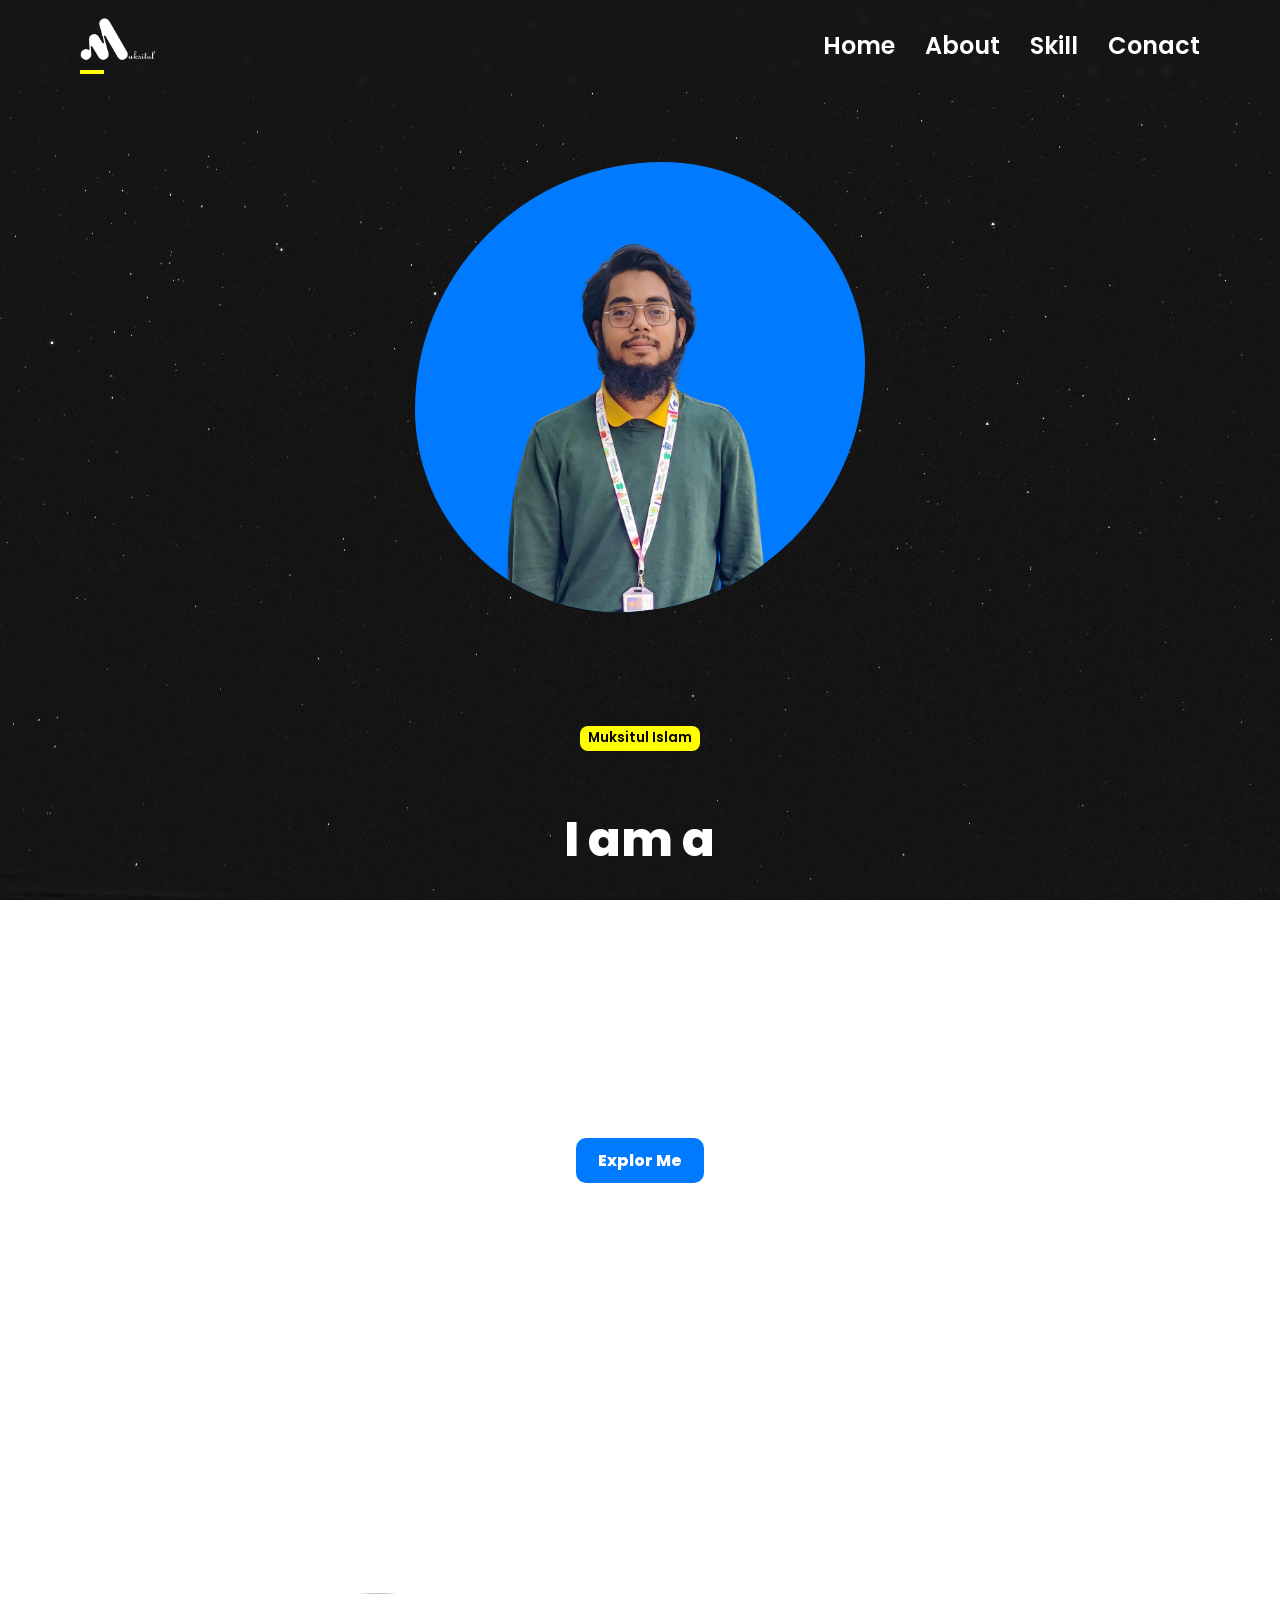
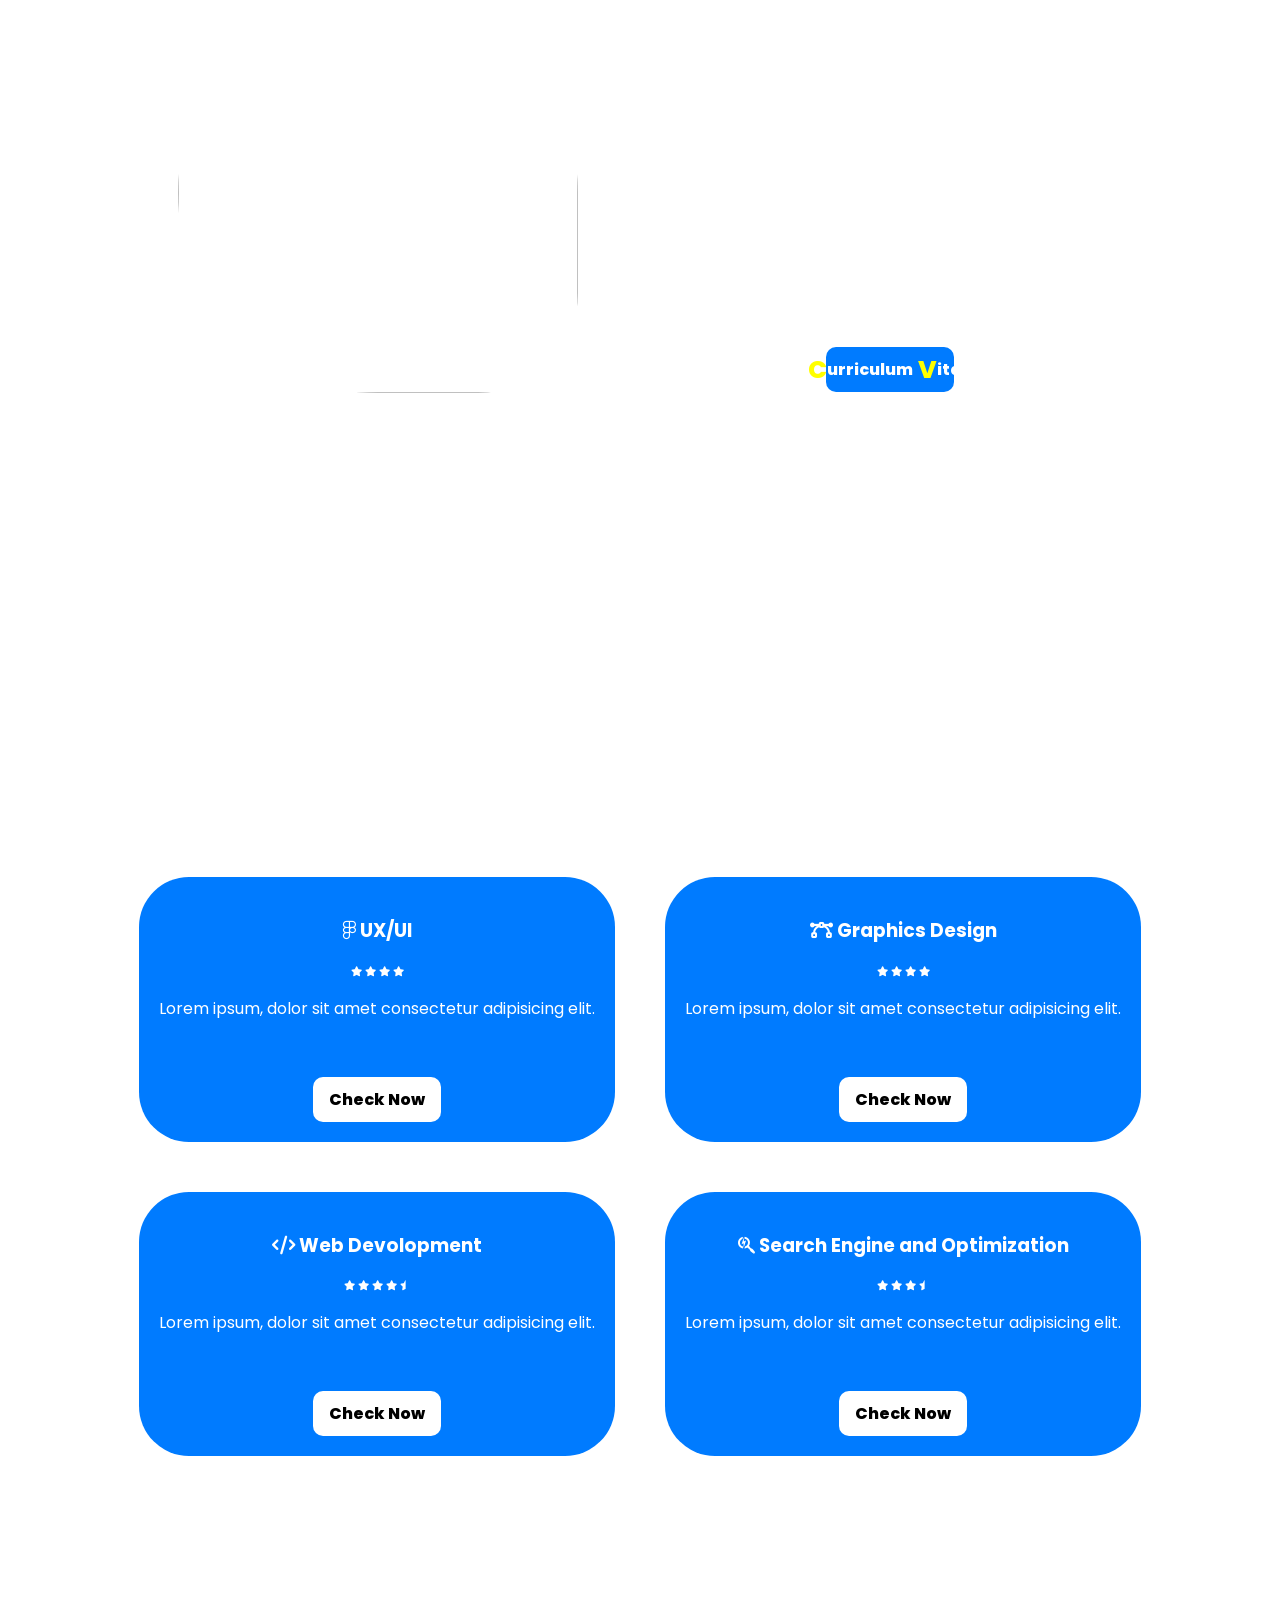
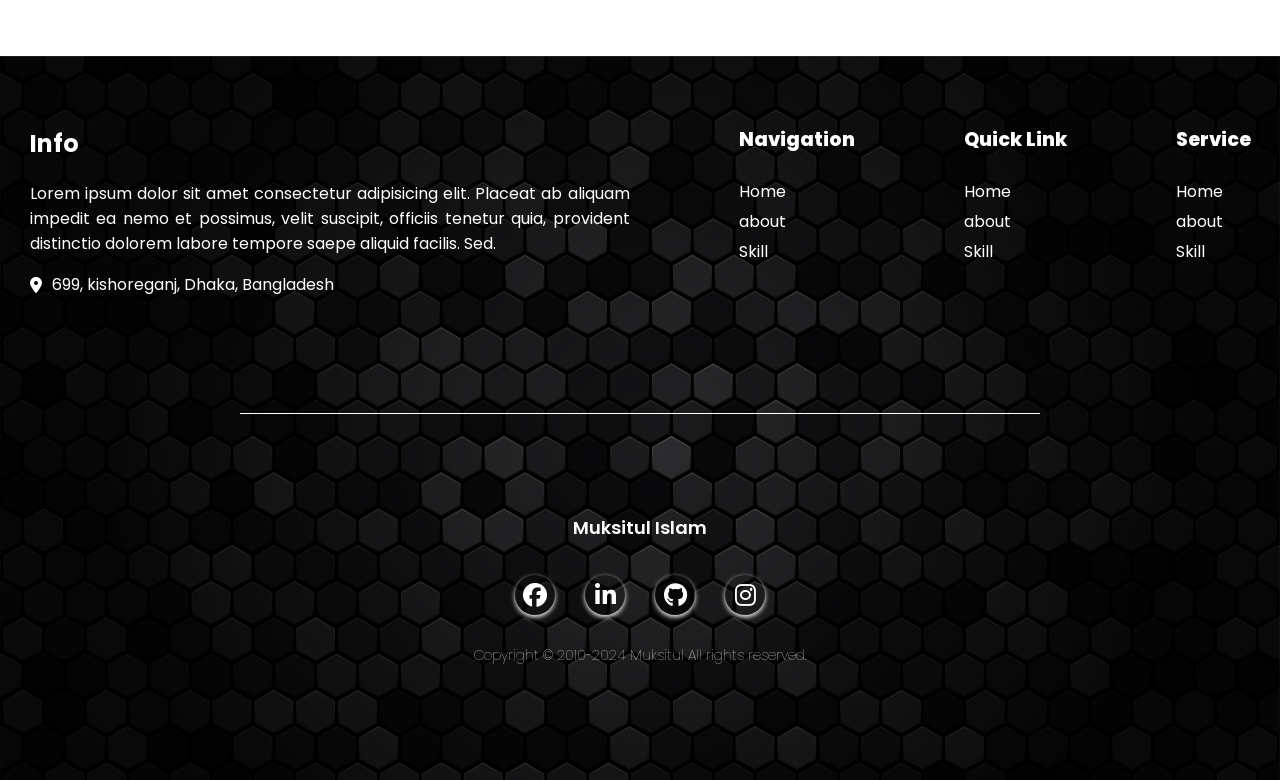
==== index.html @ 4fedbeda "ffsd" ====
<!DOCTYPE html>
<html lang="en">
<head>
    <meta charset="UTF-8">
    <meta name="viewport" content="width=device-width, initial-scale=1.0">
    <title>Muksitul Islam</title>
    <link rel="stylesheet" href="porfolio.css">
    <link rel="stylesheet" href="https://cdnjs.cloudflare.com/ajax/libs/font-awesome/6.7.2/css/all.min.css" integrity="sha512-Evv84Mr4kqVGRNSgIGL/F/aIDqQb7xQ2vcrdIwxfjThSH8CSR7PBEakCr51Ck+w+/U6swU2Im1vVX0SVk9ABhg==" crossorigin="anonymous" referrerpolicy="no-referrer" />
    <script src="https://unpkg.com/typed.js@2.1.0/dist/typed.umd.js"></script>
    
</head>
<body>
    <header>
        <a href="#" class="logo"><img src="img/muksitul-logo-2.png" alt=""><div></div></a>
        <ul class="nav-ul">
            <a href="" class="navigation">
                <li>Home</li>
            </a>
            <a href="" class="navigation">
                <li>About</li>
            </a>
            <a href="" class="navigation">
                <li>Skill</li>
            </a>
            <a href="" class="navigation">
                <li>Conact</li>
            </a>
        </ul>
    </header>
    <main>
        <!--/*Porfile section*/-->
        <section class="profile">
            <div class="text">
                <h3 class="name">Muksitul Islam</h3>
                <h1>I am a <span class="auto-type"></span></h1>
            
                <p>Highly passionate about delivering outstanding quality and exceptional service in every task I undertake. My approach is rooted in a commitment to excellence, ensuring that all objectives are met with  precision and dedication. By maintaining a focus on continuous improvement and client satisfaction, I consistently strive to exceed expectations and contribute meaningful value to every project.</p>
                <a href="" class="cv">Explor Me</a>
                <div class="icon">
                    <a href="https://www.facebook.com/MISFOfficial" target="_blank"><i class="fa-brands fa-facebook"></i></a>
                    <a href="https://www.linkedin.com/in/misfofficial/" target="_blank"><i class="fa-brands fa-linkedin-in"></i></a>
                    <a href="https://github.com/MISFOfficial" target="_blank"><i class="fa-brands fa-github"></i></a>
                    <a href=""><i class="fa-brands fa-instagram"></i></a>
                </div>
            </div>
            <div class="size">
                <div class="img-back">
                    <img src="img/received_131125129988512-removebg.png" alt="" class="image">
                </div>
            </div>
        </section>

        <!--thers section-->
        <section class="other">
            <div class="back-color">
                <div class="marg">
                    <img src="img/coding_time.gif" alt="">
                    <div class="bio">
                        <p>Lorem ipsum dolor sit amet consectetur adipisicing elit. Fuga omnis officiis sit quas vitae suscipit temporibus nihil velit quam delectus repellendus explicabo consectetur numquam quo eaque voluptates, quos ad. Obcaecati.</p>
                        <p>Lorem ipsum dolor sit amet consectetur adipisicing elit. Soluta cupiditate hic nihil adipisci molestiae dicta nisi ullam enim eum magnam, provident id repellat incidunt officiis minus necessitatibus! Temporibus, iste porro?</p>
                        <div><a href="" class="cv"><span>C</span>urriculum<span class="v">V</span>itae</a></div>
                    </div>
                </div>
            </div>
        </section>

        <!--experiance-->
        <section class="experiance">
            <h1>{ Expart ON }</h1>
            <div class="details">
                <div class="work">
                    <h3><i class="fa-brands fa-figma"></i> UX/UI</h3>
                    <div class="rating">
                        <i class="fa-solid fa-star"></i>
                        <i class="fa-solid fa-star"></i>
                        <i class="fa-solid fa-star"></i>
                        <i class="fa-solid fa-star"></i>
                    </div>
                    <p>Lorem ipsum, dolor sit amet consectetur adipisicing elit.</p>
                    <a href="" class="Check">Check Now</a>
                </div>
                <div class="work">
                    <h3><i class="fa-solid fa-bezier-curve"></i> Graphics Design</h3>
                    <div class="rating">
                        <i class="fa-solid fa-star"></i>
                        <i class="fa-solid fa-star"></i>
                        <i class="fa-solid fa-star"></i>
                        <i class="fa-solid fa-star"></i>
                    </div>
                    <p>Lorem ipsum, dolor sit amet consectetur adipisicing elit.</p>
                    <a href="" class="Check">Check Now</a>
                </div>
                <div class="work">
                    <h3><i class="fa-solid fa-code"></i> Web Devolopment</h3>
                    <div class="rating">
                        <i class="fa-solid fa-star"></i>
                        <i class="fa-solid fa-star"></i>
                        <i class="fa-solid fa-star"></i>
                        <i class="fa-solid fa-star"></i>
                        <i class="fa-solid fa-star-half"></i>
                    </div>
                    <p>Lorem ipsum, dolor sit amet consectetur adipisicing elit.</p>
                    <a href="" class="Check">Check Now</a>
                </div>
                <div class="work">
                    <h3><i class="fa-brands fa-searchengin"></i> Search Engine and Optimization</h3>
                    <div class="rating">
                        <i class="fa-solid fa-star"></i>
                        <i class="fa-solid fa-star"></i>
                        <i class="fa-solid fa-star"></i>
                        <i class="fa-solid fa-star-half"></i>
                    </div>
                    <p>Lorem ipsum, dolor sit amet consectetur adipisicing elit.</p>
                    <a href="" class="Check">Check Now</a>
                </div>
            </div>
            
        </section>
    </main>


    <footer>
        <section class="contact">
            <div class="cont-1">
                <h1>Info</h1>
                <p class="text-2">Lorem ipsum dolor sit amet consectetur adipisicing elit. Placeat ab aliquam impedit ea nemo et possimus, velit suscipit, officiis tenetur quia, provident distinctio dolorem labore tempore saepe aliquid facilis. Sed.</p>
                <p class="location"><i class="fa-solid fa-location-dot"></i>699, kishoreganj, Dhaka, Bangladesh</p>
            </div>
            <div class="cont-2">
                <p class="title">Navigation</p>
                <a href="" class="list">Home</a>
                <a href="" class="list">about</a>
                <a href="" class="list">Skill</a>
            </div>
            <div class="cont-2">
                <p class="title">Quick Link</p>
                <a href="" class="list">Home</a>
                <a href="" class="list">about</a>
                <a href="" class="list">Skill</a>
            </div>
            <div class="cont-2">
                <p class="title">Service</p>
                <a href="" class="list">Home</a>
                <a href="" class="list">about</a>
                <a href="" class="list">Skill</a>
            </div>
        </section>

        <div class="line-align"><div class="line"></div></div>

        <section class="footer-section">
            <section class="foot">
                <div>
                    <p class="m-name">Muksitul Islam</p>
                </div>
                <div class="icon">
                    <a href="https://www.facebook.com/MISFOfficial" target="_blank"><i class="fa-brands fa-facebook"></i></a>
                    <a href="https://www.linkedin.com/in/misfofficial/" target="_blank"><i class="fa-brands fa-linkedin-in"></i></a>
                    <a href="https://github.com/MISFOfficial" target="_blank"><i class="fa-brands fa-github"></i></a>
                    <a href=""><i class="fa-brands fa-instagram"></i></a>
                </div>
                <div>
                    <p class="copyright">Copyright © 2010-2024 Muksitul All rights reserved.</p>
                </div>
            </section>
        </section>
    </footer>
    <script src="portfolio.js"></script>
</body>
</html>
---- porfolio.css ----
/* ----- POPPINS FONT Link ----- */
@import url('https://fonts.googleapis.com/css2?family=Poppins:wght@400;500;600;700&display=swap');


body{
    background-image: url(img/bk4.jpg);
    background-repeat: no-repeat;
    background-size: cover;
    background-attachment: fixed;
    font-family: 'Poppins', sans-serif;
    font-weight: 400;
    margin: 0px;
}
header{
    display: flex;
    align-items: center;
    justify-content: space-between;
    padding-left: 80px;
    padding-right: 80px;
    font-size: 150%;
    backdrop-filter: blur(3px);
    height: 10vh;
    background-attachment: fixed;
    position: sticky;
    top: 0;
    z-index: 1;
}
.nav-ul{
    display: flex;
    gap: 30px;
}
.logo{
    color: white;
    text-decoration: none;
    transition: .5s;
}
.logo>img{
    height: 5vh;
}
.logo>div{
    background-color: yellow;
    height: .5vh;
    width: 30%;
}
.logo:hover{
    transform: scale(1.1);
    transition: .5s;
}
.navigation{
    text-decoration: none;
    list-style: none;
    color: white;
    transition: .5s;
    font-weight: 600;
}

.navigation:hover{
    transform: scale(1.1);
    transition: .5s;
    color: yellow;
}
 


main>img{
    height: 90vh;
}
/*Porfile section*/
main{
    color: white;
    padding-left: 80px;
    padding-right: 80px;
    margin-bottom: 100px;
}
.profile{
    display: flex;
    justify-content: space-around;
    margin-top: 8vh;
}
.text{
  display: flex;
  flex-direction: column;
}
.text>h1{
    font-size: 300%;
    font-weight: 800;
}
.auto-type{
    text-transform: capitalize;
    color: yellow;
}

.text>p{
    width: 46vw;
    text-align: justify;
}
.name{
    text-decoration: none;
    color: black;
    font-size: 86%;
    font-weight: 600;
    background: yellow;
    display: flex;
    justify-content: center;
    align-items: center;
    width: 120px;
    height: 25px;
    border-radius: 8px;
}

.cv{
    text-decoration: none;
    color: white;
    font-size: 100%;
    font-weight: 800;
    background: #007BFF;
    display: flex;
    justify-content: center;
    align-items: center;
    width: 10vw;
    height: 5vh;
    border-radius: 10px;
    transition: .5s;
    margin-top: 40px;
}

.cv:hover{
    background: yellow;
    color: black;
    transform: scale(1.05);
}

.icon{
    display: flex;
    gap: 30px;
    margin-top: 5%;
}
.icon>a{
    text-decoration: none;
}
.icon>a>i{
    font-size: 150%;
    display: flex;
    justify-content: center;
    align-items: center;
    width: 40px;
    height: 40px;
    border-radius: 50%;
    box-shadow: 0px 2px 5px 0px rgba(255, 255, 255,255);
    cursor: pointer;
    color: rgb(255, 255, 255);
    transition: .5s;
}
.icon>a>i:hover{
    transform: scale(1.1);
    color: yellow;
}
.img-back{
    width: 450px;
    height: 450px;
    background: #007BFF;
    border-radius: 55% 45% 55% 45%;
    overflow: hidden;
    animation: animate 5s ease-in-out infinite;
}
.image{
    width: 450px;
    object-fit: cover;
}



/*<!--thers section-->*/
.other{
    margin-top: 30vh;
    margin-bottom: 30vh;
    justify-content: center;
    display: flex;
}
.back-color{
    width: 80vw;
    height: 60vh;
    border-radius: 50px;
    animation: autoshowanimation both;
    animation-timeline: view(80% 5%);
    align-items: center;
    justify-content: space-around;
    display: flex;
    flex-direction: column;
    box-shadow: 0px 0px 1px 1px rgb(255, 255, 255);
}
@keyframes autoshowanimation{
    from{
        opacity: 0;
        transform: translateY(200px) scale(.01);
    }
    to{
        opacity: 1;
        transform: translateY(0) scale(1);
    }
   
}
.back-color {
    animation-delay: 5s;
}

.marg{
    padding-left: 50px;
    padding-right: 50px;
    display: flex;
    gap: 100px;
    align-items: center;
}
.bio{
    display: flex;
    flex-direction: column;
    width: auto;
}
.bio>div{
    display: flex;
    justify-content: center;
}

.marg>img{
    width: 400px;
    height: 400px;
    border-radius: 100% 100% 100% 50%;
    transform: scaleX(-1);
    
}
.v{
    margin-left: 5px;
}
.cv>span{
    color: yellow;
    font-size: 25px;
}

/*experiance*/
.experiance{
    display: flex;
    flex-direction: column;
    gap: 50px;
    animation: exp both;
    animation-timeline: view(80% 20%);
}
@keyframes exp{
    from{
        opacity: 0;
        transform: translateY(200px) scale(0.1);
    }
    to{
        opacity: 1;
        transform: translateY(0) scale(1);
    }
}

.experiance>h1{
    text-align: center;
    font-size: 30px;
}
.details{
    display: flex;
    flex-wrap: wrap;
    justify-content: center;
    gap: 50px;
}
.work{
    display: flex;
    flex-direction: column;
    align-items: center;
    justify-content: center;
    background: #007BFF;
    padding: 20px;
    border-radius: 50px;
    transition: .5s;
}
.work:hover{
    background: yellow;
    color: black;
    transform: scale(1.1);
}
.rating{
    font-size: 10px;
}

.Check{
    text-decoration: none;
    color: black;
    font-size: 100%;
    font-weight: 800;
    background: rgb(255, 255, 255);
    display: flex;
    justify-content: center;
    align-items: center;
    width: 10vw;
    height: 5vh;
    border-radius: 10px;
    transition: .5s;
    margin-top: 40px;
}

.Check:hover{
    background: #007BFF;
    color: white;
}

/*footer*/
footer{
    background-image: url(img/sep09.jpg);
    background-size: cover;
    margin-top: 200px;
    padding-bottom: 50px;
    color: white;
    background-repeat: no-repeat;
   
}

.contact{
    color: white;
    display: flex;
    justify-content: space-around;
    padding-top: 50px;
    margin-bottom: 100px;
}
.text-2{
    width: 600px;
    text-align: justify;
}
.location{
    display: flex;
    gap: 10px;
    align-items: center;
    
}
.cont-2{
    display: flex;
    flex-direction: column;
    margin-left: 50px;
    gap: 5px;
}
.title{
    font-weight: 800;
    font-size: larger;
}

.cont-2>a{
    text-decoration: none;
    color: white;
}

.line-align{
    display: flex;
    justify-content: center;
}
.line{
    background: white;
    height: .5px;
    width: 800px;
    margin-bottom: 50px;
    
}

.footer-section{
    display: flex;
    align-items: center;
    justify-content: center;
    padding-bottom: 50px;
    color: white;
 
}
.foot{
    display: flex;
    flex-direction: column;
    justify-content: center;
    align-items: center;
    color: white;
    text-align: center;
}

.foot>div>.m-name{
    display: flex;
    justify-content: center;
    font-size: large;
    font-weight: 600;
    margin-top: 50px;
}
.copyright{
    display: flex;
    justify-content: center;
    font-size: 14px;
    font-weight: 100;
    margin-top: 30px;
}

@keyframes animate {
    50%{
        transform: translateY(10px);
        border-radius: 45% 55% 45% 55%;
    }
}


@media only screen and (max-width: 1411px) {
   
    .profile {
        display: flex;
        flex-direction: column-reverse;
        align-items: center;
        gap: 100px;
    }
    .text{
        align-items: center;
    }

}

@media only screen and (max-width: 1024px) {
    .text>p{
        width: 800px;
    }
    .img-back{
        width: 300px;
        height: 300px;
    }
    .image{
        width: 300px;
    }
/*footer*/
    footer{
        padding-left: 50px;
       
    }
    .contact{
       gap: 0px;
       padding-right: 50px;
    }
    .text-2{
        width: 400px;
    }

}


@media only screen and (max-width: 768px){
    .profile{
        display: flex;
        gap: 30px;
        flex-direction: column-reverse;
    }
    .text{
        display: flex;
        gap: 0px;
    }
    .text>h1{
        font-size: 30px;
    }
    .text>p{
        width: auto;
    }
    .cv{
        display: flex;
        width: 100px;
        align-items: center;
        justify-content: center;
    }
    .img-back{
        width: 300px;
        height: 300px;
    }
    .image{
        width: 300px;
    }

/*<!--thers section-->*/
    .back-color{
        height: 80vh;
    }
    .marg{
        display: flex;
        flex-direction: column;
    }
    .marg>img{
        width: 200px;
        height: 200px;
    }
    .bio>div>a{
        width: 200px;
    }
    /*experiance*/
    .Check{
        width: 100px;
        font-size: 15px;
    }



/*footer*/
    footer{
        padding-left: 50px;
       
    }
    .contact{
       gap: 0px;
       padding-right: 50px;
    }

    .line-align{
        opacity: 100;
    }
    .line {
        width: 300px;
    }
    .text-2{
        width: auto;
    }
}

@media only screen and (max-width: 426px){
    header{
        padding-left: 40px;
        padding-right: 0px;
    }
    .nav-ul>a>li{
        display: none;   
    }
    .logo>img{
        height: 25px;
    }
    .profile{
        display: flex;
        align-items: center;
        justify-content: center;
        margin-top: 0px;
    }
    .text>h1{
        font-size: 15px;
    }
    .text>p{
        font-size: 15px;
        width: auto;
        text-align: center;
    }
    .img-back{
        width: 150px;
        height: 150px;
    }
    .image{
        width: 150px;
    }

    .cv{
        width: 200px;
        height: 40px;
        font-size: 15px;
    }

/*<!--thers section-->*/
    .back-color{
        height: 95vh;
    }
    .marg{
        gap: 0px;
    }
    .marg>img{
        width: 150px;
        height: 150px;
        border-radius: 100px 100px
        50px 50px ;
    }
    .bio>p{
        text-align: center;
    }
 /*experiance*/
    .experiance>h1{
        font-size: 20px;
    }
    .work{
        font-size: 15px;
        text-align: center;
    }


/*footer*/
    footer{
        padding-left: 0px;
        padding-right: 0px;
        
    }
    .contact{
        flex-direction: column-reverse;
        justify-content: center;
        text-align: center;
        align-items: center;
    }
    .cont-1{
        text-align: center;
        width: auto;
        margin-left: 50px;
    }
    .text-2{
        text-align: center;
        justify-content: center;
        align-items: center;
        width: auto;
    }

    .m-name{
        margin-bottom: 0px;
    }
    .icon>a>i{
        margin-top: 30px;
        font-size: 22px;
        width: 30px;
        height: 30px;
        
    
    }
    
}

@media only screen and (max-width: 375px){
    .text>h1{
        font-size: 15px;
    }
    .text>p{
        width: auto;
    }
    .Check{
        width: 80px;
        height: 40px;
        font-size: 10px;
    }
}
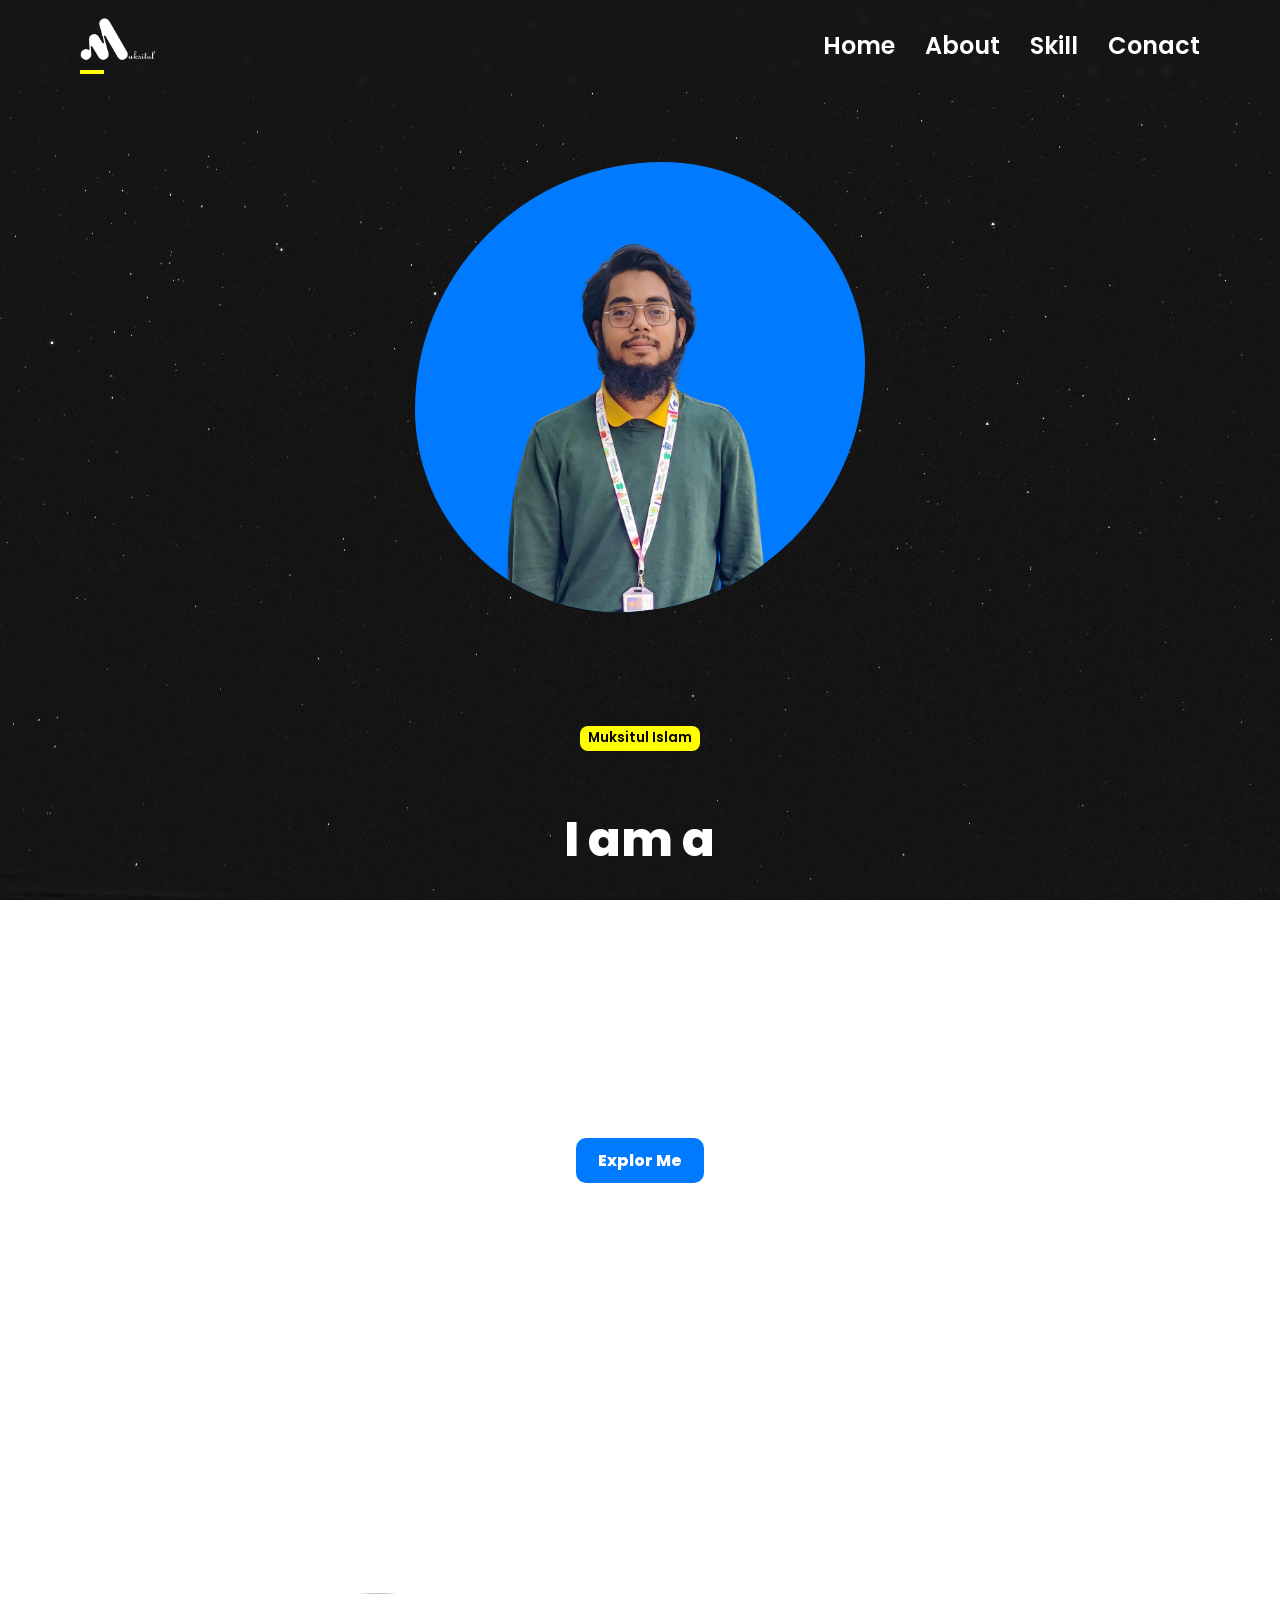
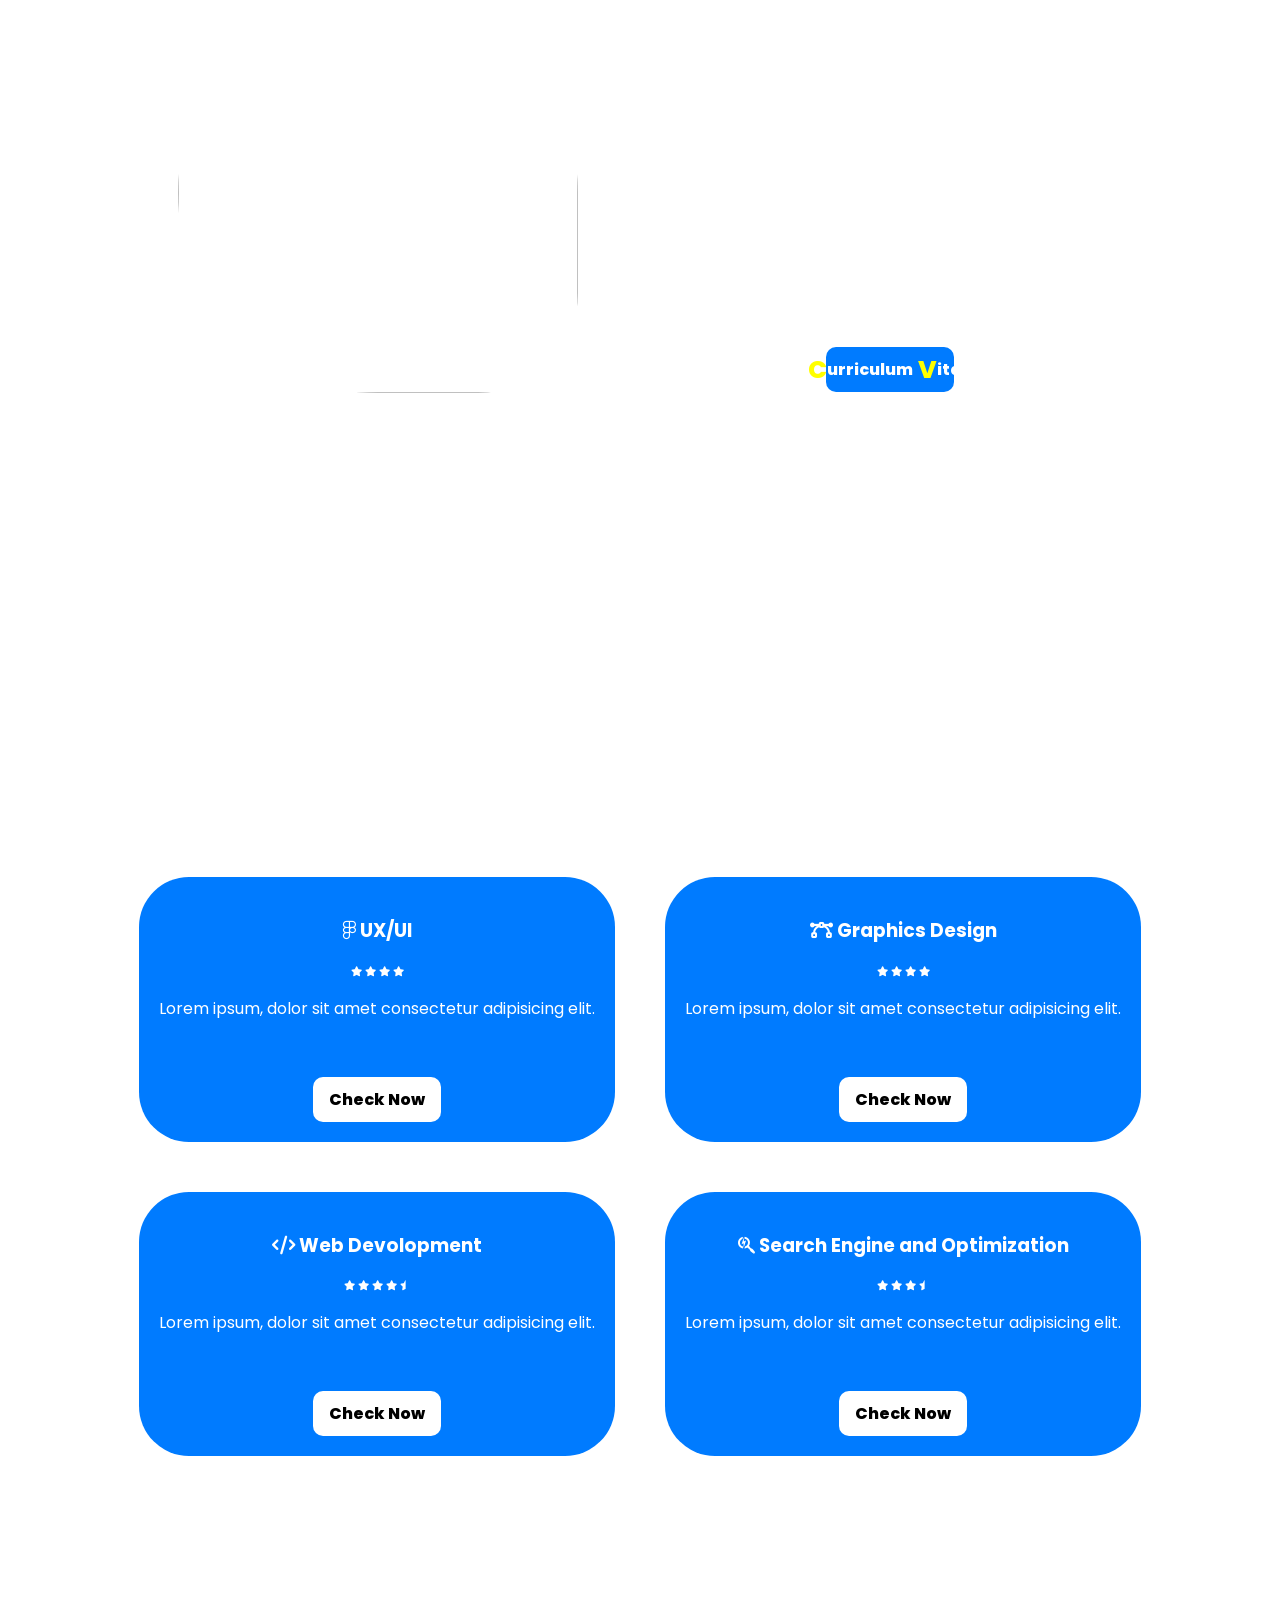
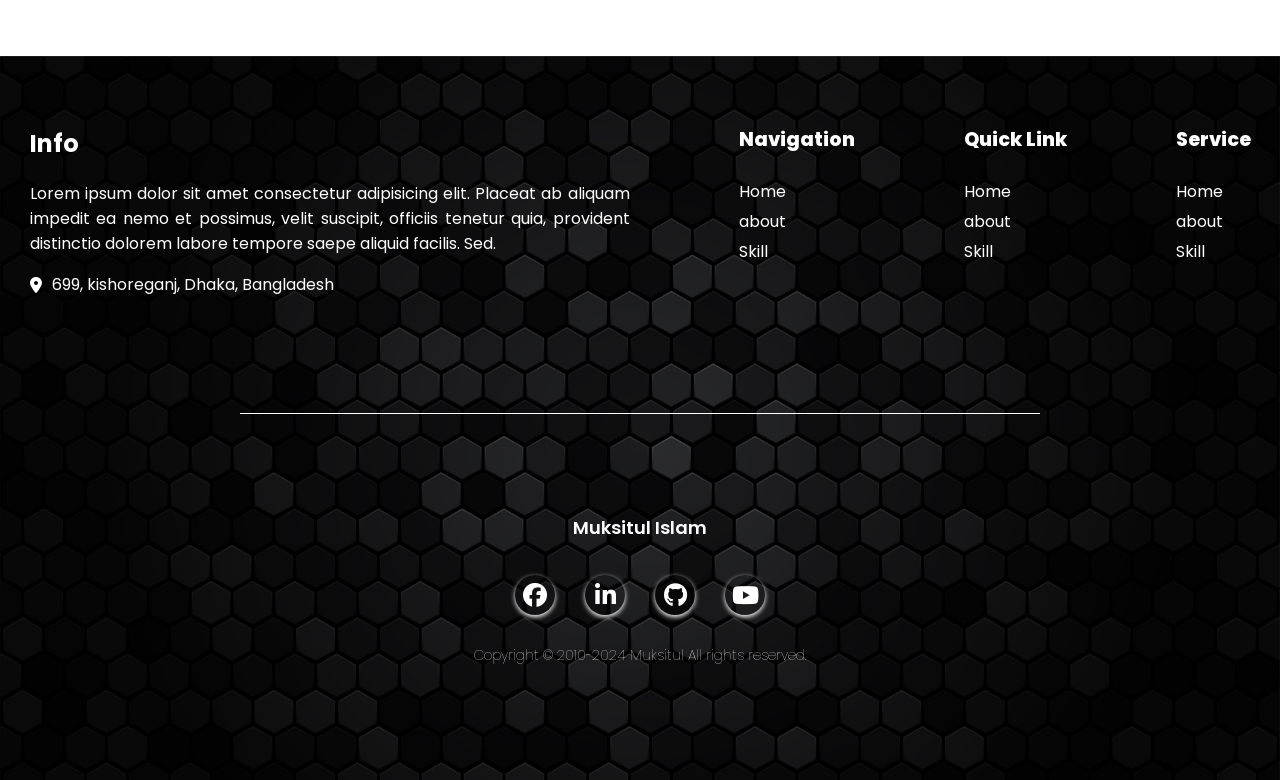
==== commit 866ee652: "dfjad" ====
--- a/index.html
+++ b/index.html
@@ -40,7 +40,7 @@
                     <a href="https://www.facebook.com/MISFOfficial" target="_blank"><i class="fa-brands fa-facebook"></i></a>
                     <a href="https://www.linkedin.com/in/misfofficial/" target="_blank"><i class="fa-brands fa-linkedin-in"></i></a>
                     <a href="https://github.com/MISFOfficial" target="_blank"><i class="fa-brands fa-github"></i></a>
-                    <a href=""><i class="fa-brands fa-instagram"></i></a>
+                    <a href="https://www.youtube.com/@misf-official" target="_blank"><i class="fa-brands fa-youtube"></i></i></a>
                 </div>
             </div>
             <div class="size">
@@ -157,7 +157,7 @@
                     <a href="https://www.facebook.com/MISFOfficial" target="_blank"><i class="fa-brands fa-facebook"></i></a>
                     <a href="https://www.linkedin.com/in/misfofficial/" target="_blank"><i class="fa-brands fa-linkedin-in"></i></a>
                     <a href="https://github.com/MISFOfficial" target="_blank"><i class="fa-brands fa-github"></i></a>
-                    <a href=""><i class="fa-brands fa-instagram"></i></a>
+                    <a href="https://www.youtube.com/@misf-official" target="_blank"><i class="fa-brands fa-youtube"></i></i></a>
                 </div>
                 <div>
                     <p class="copyright">Copyright © 2010-2024 Muksitul All rights reserved.</p>
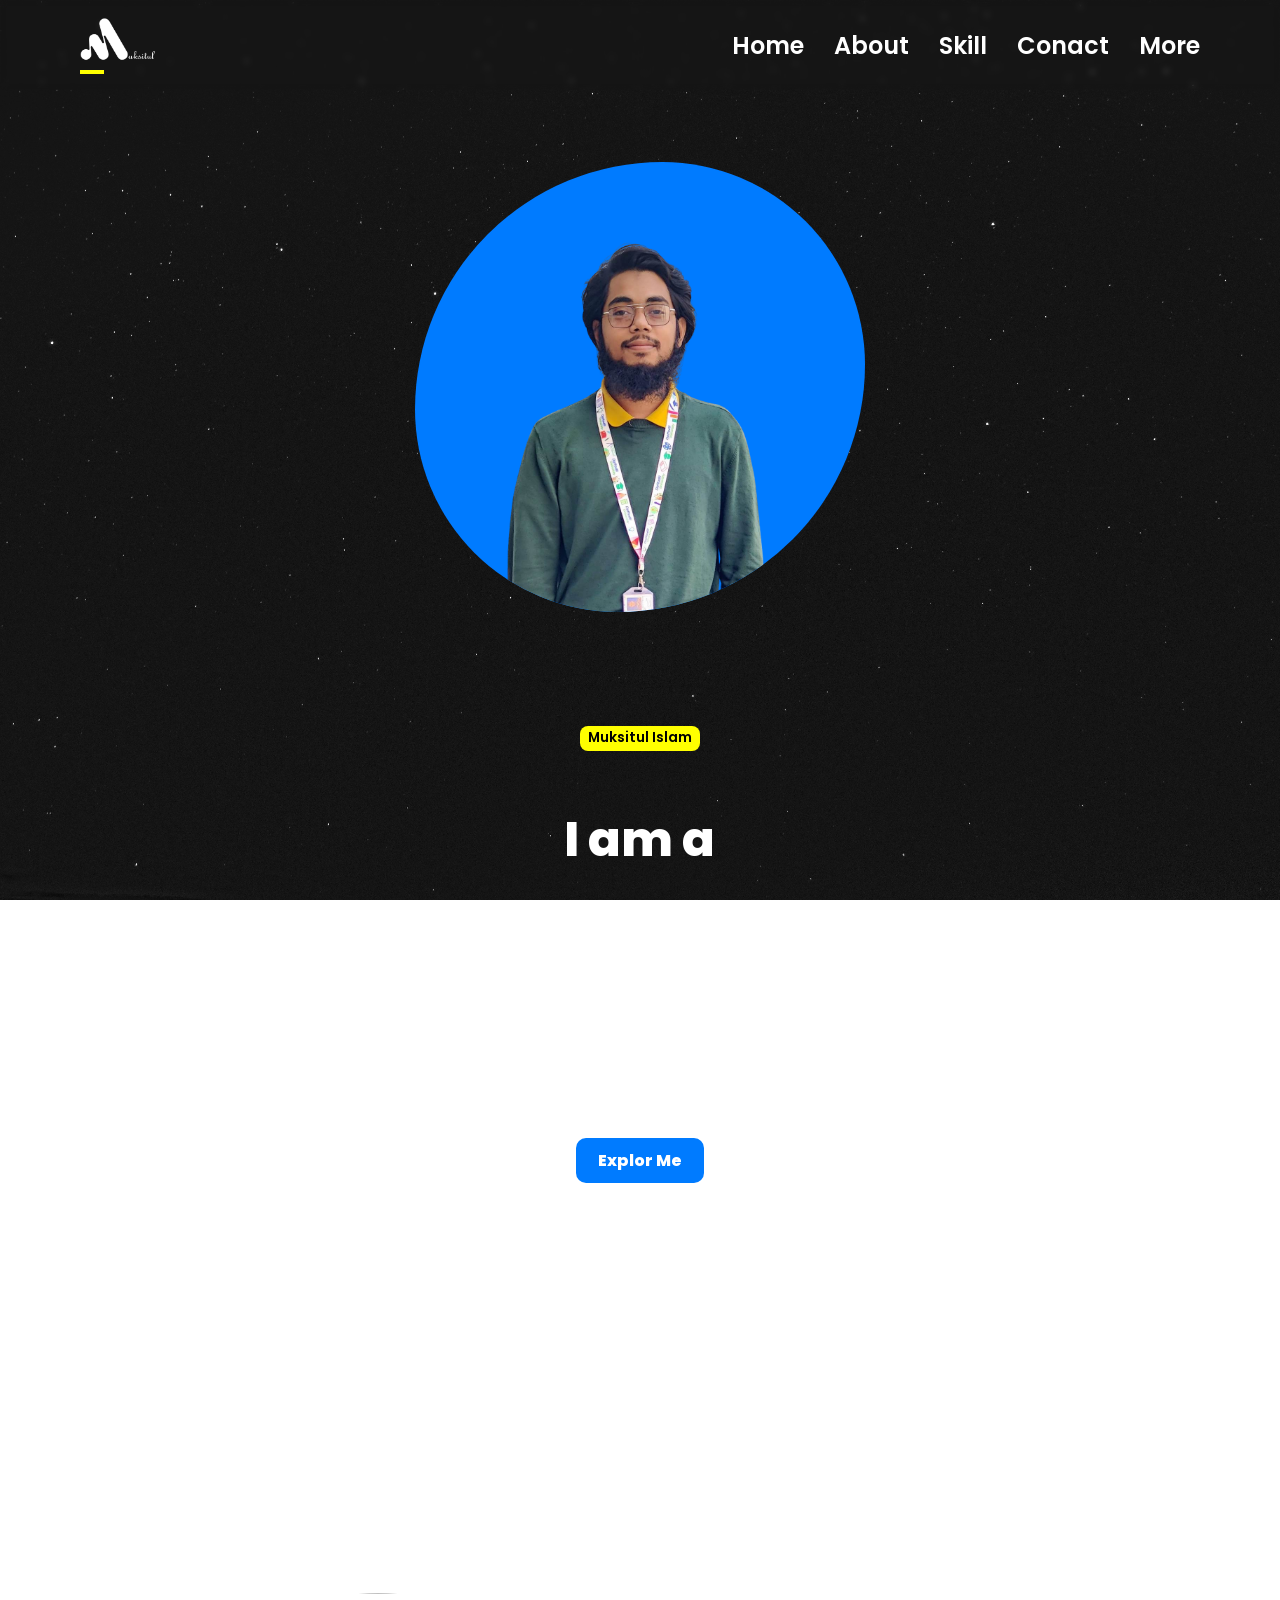
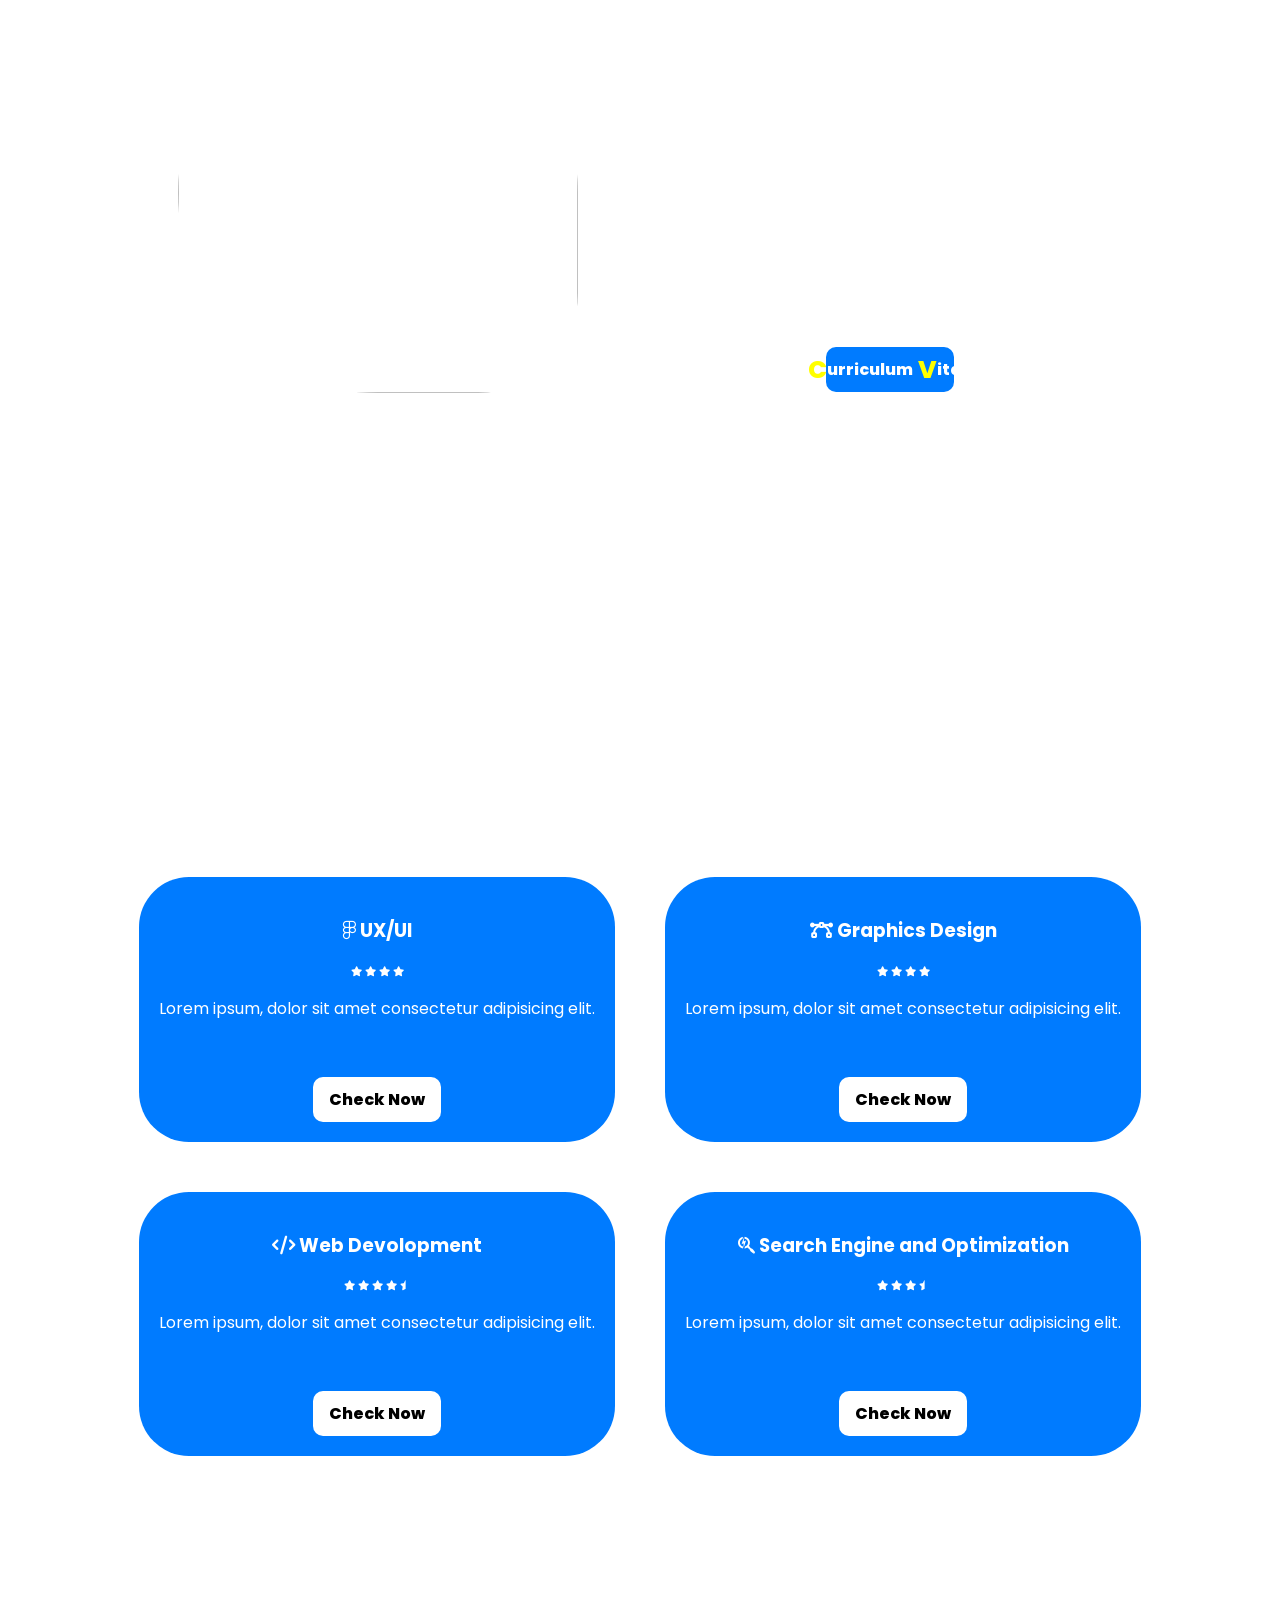
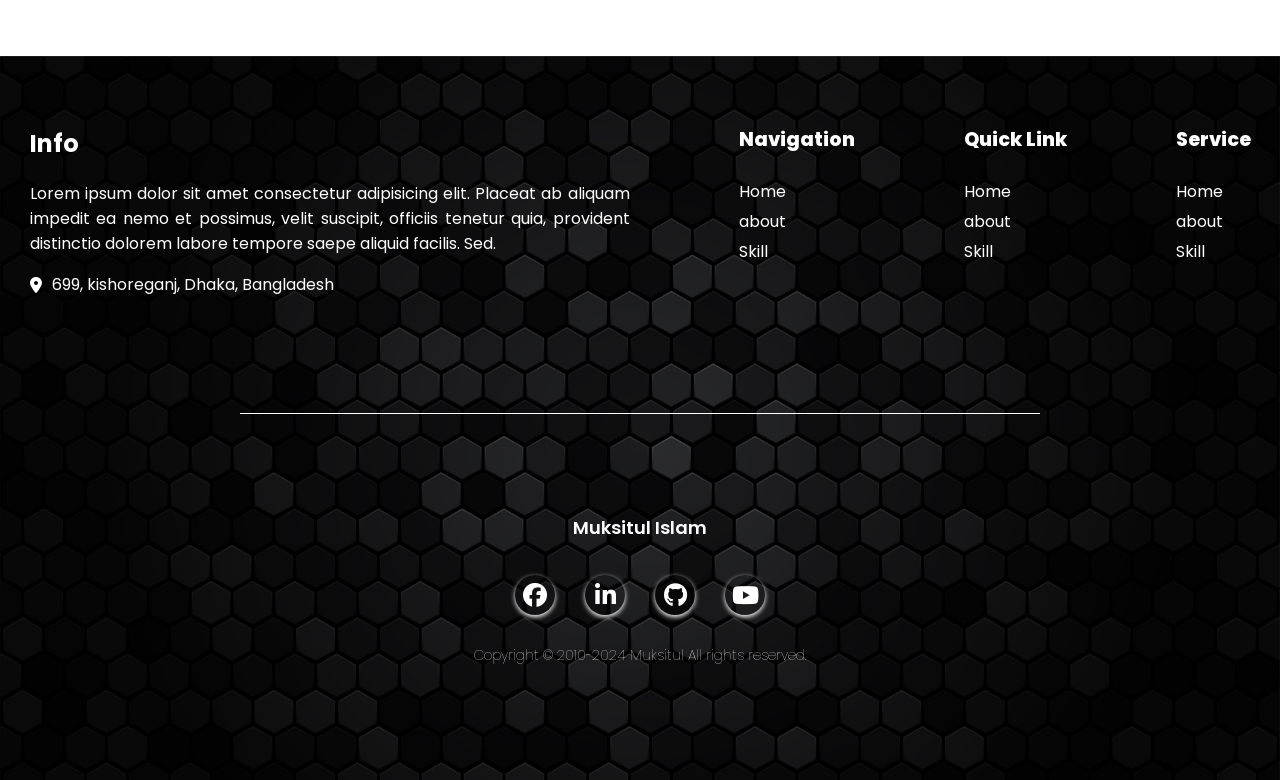
==== commit 5de5d0b7: "fd" ====
--- a/index.html
+++ b/index.html
@@ -24,6 +24,9 @@
             </a>
             <a href="" class="navigation">
                 <li>Conact</li>
+            </a>
+            <a href="" class="navigation">
+                <li>More</li>
             </a>
         </ul>
     </header>
